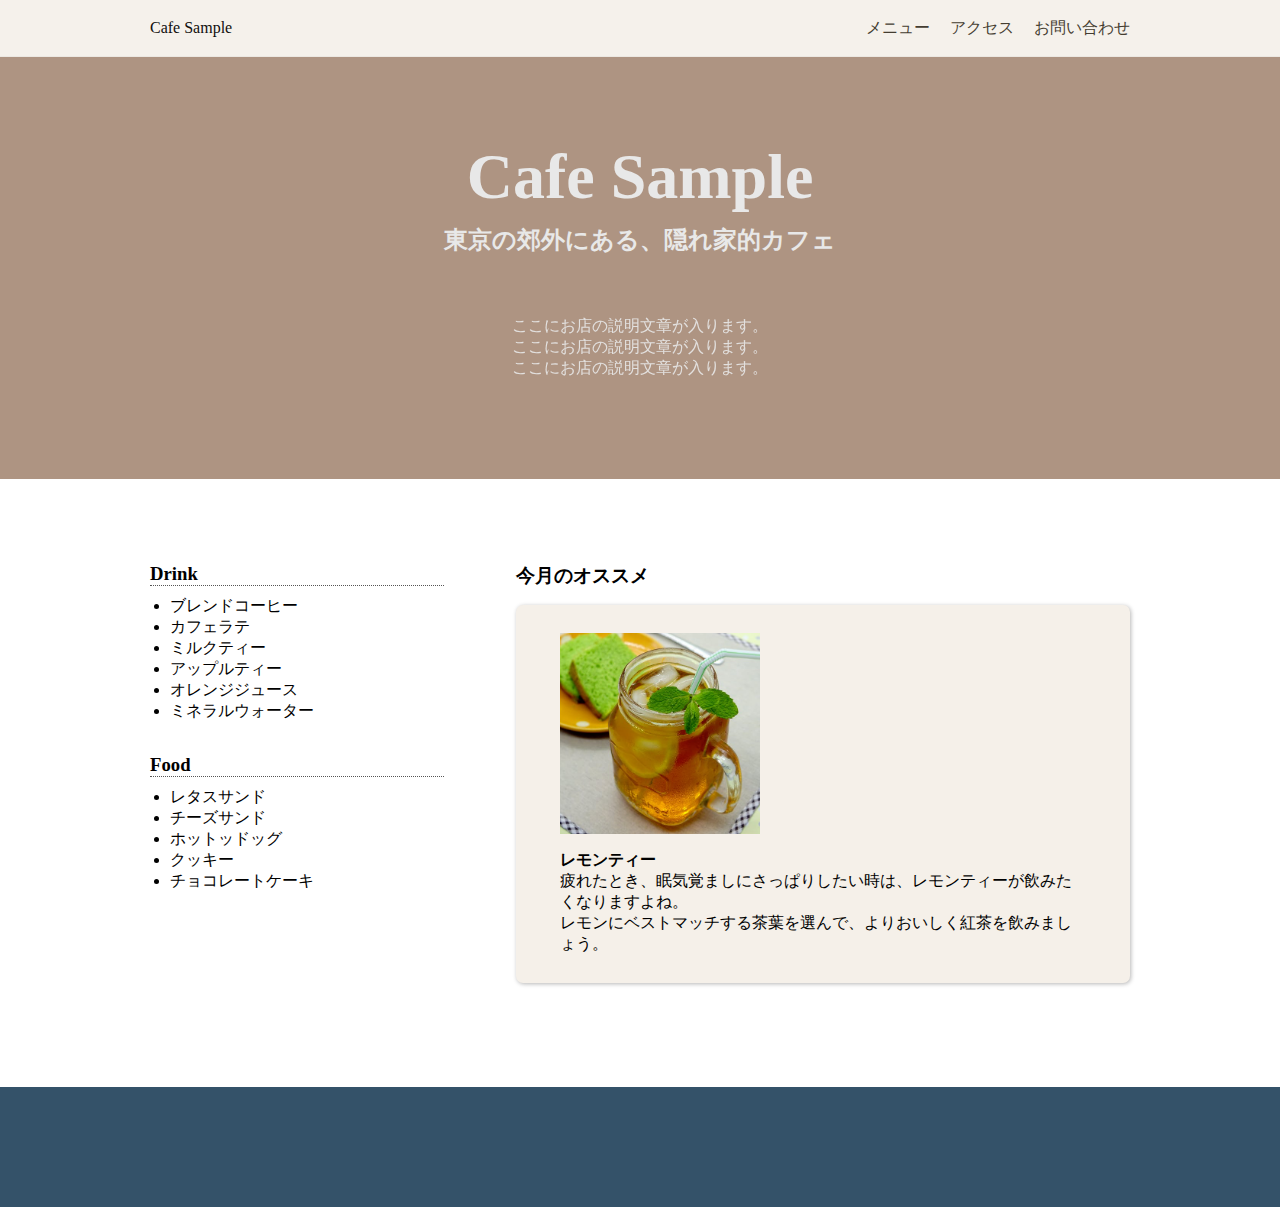
==== index.html @ b390a761 "Change file names" ====
<!DOCTYPE html>
<html>
  <head>
    <meta charset="utf-8">
    <title>Cafe Sample</title>
    <link rel="stylesheet" href="common.css">
    <link rel="stylesheet" href="main.css">
  </head>
  <body>
    <!-- ヘッダー -->
    <div class="header">
      <div class="container">
        <div class="header-left">
          <!-- TODO: 画像に変える -->
          <div class="header-logo">
            Cafe Sample
          </div>
        </div>
        <div class="header-right">
          <a href="#">メニュー</a>
          <a href="#">アクセス</a>
          <a href="#">お問い合わせ</a>
        </div>
      </div>
    </div>
    <!-- メイン部分 -->
    <div class="main">
      <div class="main-bg">
        <div class="container">
          <h1 class="main-title">Cafe Sample</h1>
          <h2 class="main-subtitle">東京の郊外にある、隠れ家的カフェ</h2>
          <p class="main-text">
            ここにお店の説明文章が入ります。
            <br>
            ここにお店の説明文章が入ります。
            <br>
            ここにお店の説明文章が入ります。
          </p>
        </div>
      </div>
    </div>
    <!-- メニュー一覧 -->
    <div class="menus">
      <div class="container">
        <div class="menus-left">
          <h3>Drink</h3>
          <ul>
            <li>ブレンドコーヒー</li>
            <li>カフェラテ</li>
            <li>ミルクティー</li>
            <li>アップルティー</li>
            <li>オレンジジュース</li>
            <li>ミネラルウォーター</li>
          </ul>
          <h3>Food</h3>
          <ul>
            <li>レタスサンド</li>
            <li>チーズサンド</li>
            <li>ホットッドッグ</li>
            <li>クッキー</li>
            <li>チョコレートケーキ</li>
          </ul>
        </div>
        <div class="menus-right">
          <h3>今月のオススメ</h3>
          <div class="menu-card">
            <img class="menu-card-image" src="images/lemon-tea.png">
            <div class="menu-card-text">
              <h4>レモンティー</h4>
              <!-- TODO: 文章変える -->
              <p>
                疲れたとき、眠気覚ましにさっぱりしたい時は、レモンティーが飲みたくなりますよね。
                <br>
                レモンにベストマッチする茶葉を選んで、よりおいしく紅茶を飲みましょう。
              </p>
            </div>
          </div>
        </div>
      </div>
    </div>
    <!-- フッター -->
    <div class="footer">
    </div>
  </body>
</html>
---- common.css ----
/* ---------- 共通のスタイル ---------- */
* {
  margin: 0;
  padding: 0;
}

/* TODO: 最適化 */
.container {
  margin: 0 auto;
  max-width: 980px;
  padding: 0 30px;
}

/* ---------- header ---------- */
.header {
  height: 56px;
  width: 100%;
  line-height: 56px;
  border-bottom: 1px solid #f3f1ed;
  position: fixed;
  background-color: #fdfbf7;
  opacity: 0.9;
}

.header-left {
  float: left;
}

.header-right {
  float: right;
}

.header-right a {
  color: #393429;
  text-decoration: none;
  margin-left: 16px;
}

/* ---------- footer ---------- */
.footer {
  height: 120px;
  background-color: #345269;
}
---- main.css ----
/* ---------- main ---------- */
.main {
  text-align: center;
  background-image: url("images/cafe2-2.png");
  background-size: cover;
  color: #e8e8e8;
}

/* TODO: remove */
.main-bg {
  padding: 140px 0 100px;
  background-color: rgba(107, 61, 28, 0.55);
}

.main-title {
  margin-bottom: 10px;
  font-size: 64px;
}

.main-subtitle {
  margin-bottom: 60px;
}

.main-text {
  opacity: 0.9;
}

/* ---------- menus ---------- */
.menus {
  padding: 84px 0;
  height: 440px;
}

.menus-left {
  float: left;
  width: 30%;
}

.menus-left h3 {
  margin-bottom: 10px;
  border-bottom: 1px dotted #555;
}

.menus-left ul {
  padding-left: 20px;
  margin-bottom: 32px;
}

.menus-right {
  float: left;
  width: 70%;
}

.menus-right h3 {
  margin-left: 72px;
  margin-bottom: 16px;
}

.menu-card {
  margin-left: 72px;
  box-shadow: 1px 1px 4px #b7b7b7;
  border-radius: 7px;
  padding: 28px 44px;
  background-color: #f5f0e9;
}

.menu-card-image {
  width: 200px;
  margin-bottom: 12px;
}

.menu-card-text {
}
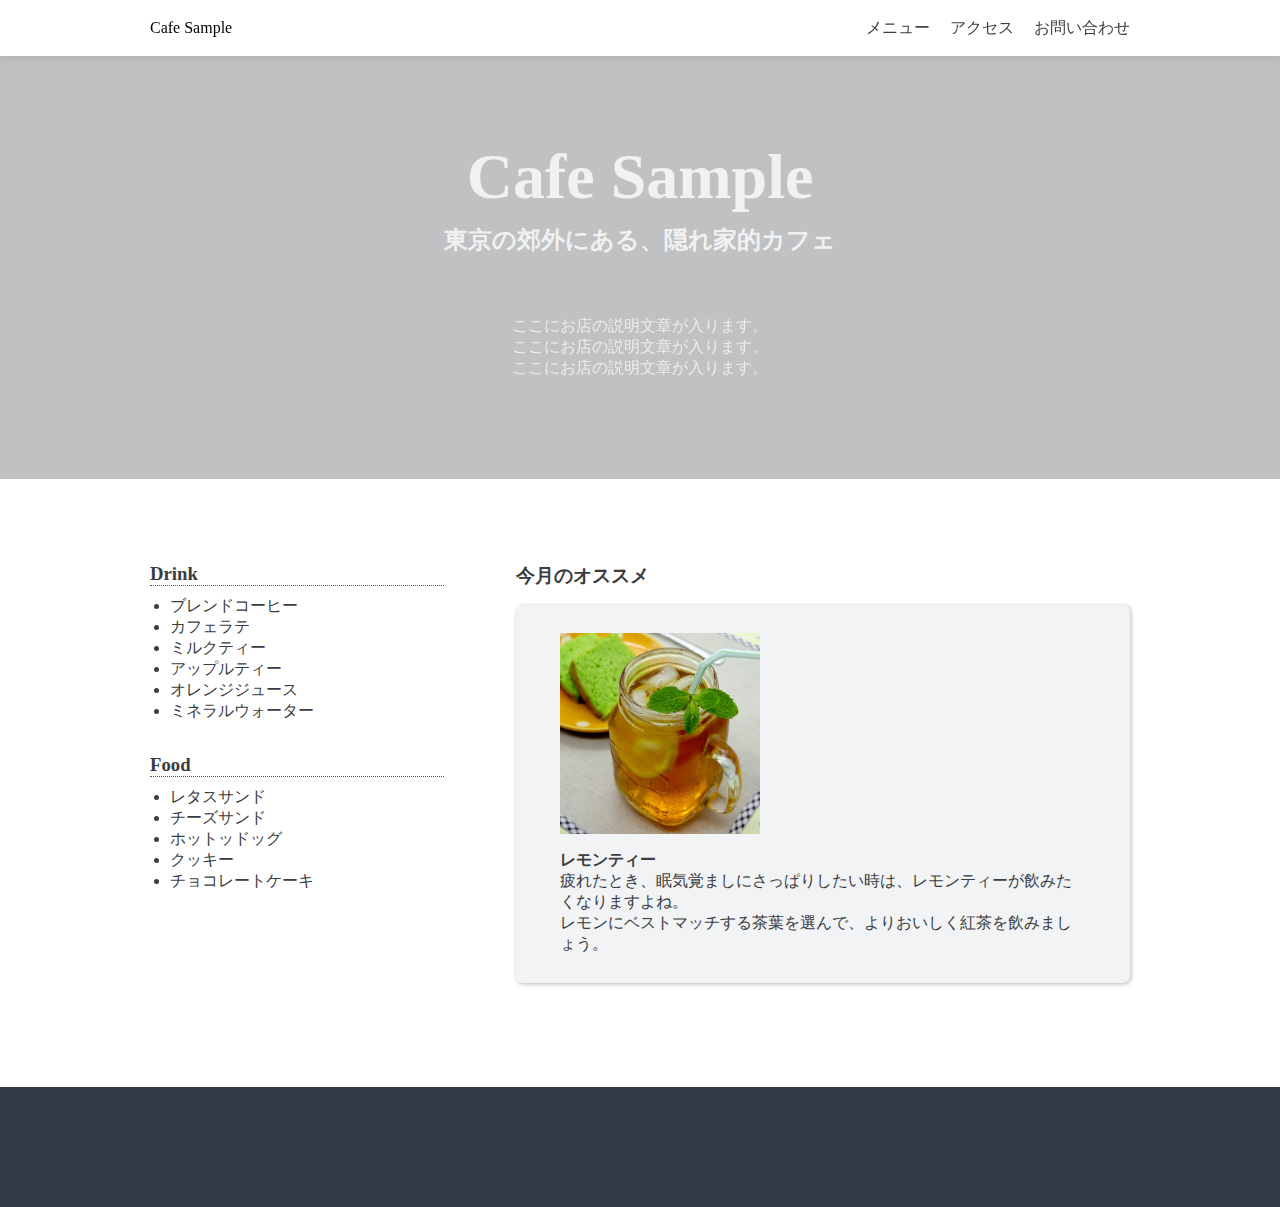
==== commit 0660ee5a: "メインページのスタイル修正" ====
--- a/index.html
+++ b/index.html
@@ -17,9 +17,9 @@
           </div>
         </div>
         <div class="header-right">
-          <a href="#">メニュー</a>
+          <a href="index.html">メニュー</a>
           <a href="#">アクセス</a>
-          <a href="#">お問い合わせ</a>
+          <a href="contact.html">お問い合わせ</a>
         </div>
       </div>
     </div>
--- a/common.css
+++ b/common.css
@@ -16,10 +16,9 @@
   height: 56px;
   width: 100%;
   line-height: 56px;
-  border-bottom: 1px solid #f3f1ed;
+  box-shadow: 0 0 10px rgba(0, 0, 0, 0.12);
   position: fixed;
-  background-color: #fdfbf7;
-  opacity: 0.9;
+  background-color: #fff;
 }
 
 .header-left {
@@ -31,7 +30,7 @@
 }
 
 .header-right a {
-  color: #393429;
+  color: #3a3c40;
   text-decoration: none;
   margin-left: 16px;
 }
@@ -39,5 +38,5 @@
 /* ---------- footer ---------- */
 .footer {
   height: 120px;
-  background-color: #345269;
+  background-color: #2f3a44;
 }
--- a/main.css
+++ b/main.css
@@ -3,13 +3,13 @@
   text-align: center;
   background-image: url("images/cafe2-2.png");
   background-size: cover;
-  color: #e8e8e8;
+  color: #f1f1f1;
 }
 
 /* TODO: remove */
 .main-bg {
   padding: 140px 0 100px;
-  background-color: rgba(107, 61, 28, 0.55);
+  background-color: rgba(116, 117, 121, 0.45);
 }
 
 .main-title {
@@ -29,6 +29,7 @@
 .menus {
   padding: 84px 0;
   height: 440px;
+  color: #3a3c40;
 }
 
 .menus-left {
@@ -61,7 +62,7 @@
   box-shadow: 1px 1px 4px #b7b7b7;
   border-radius: 7px;
   padding: 28px 44px;
-  background-color: #f5f0e9;
+  background-color: #f1f3f5;
 }
 
 .menu-card-image {
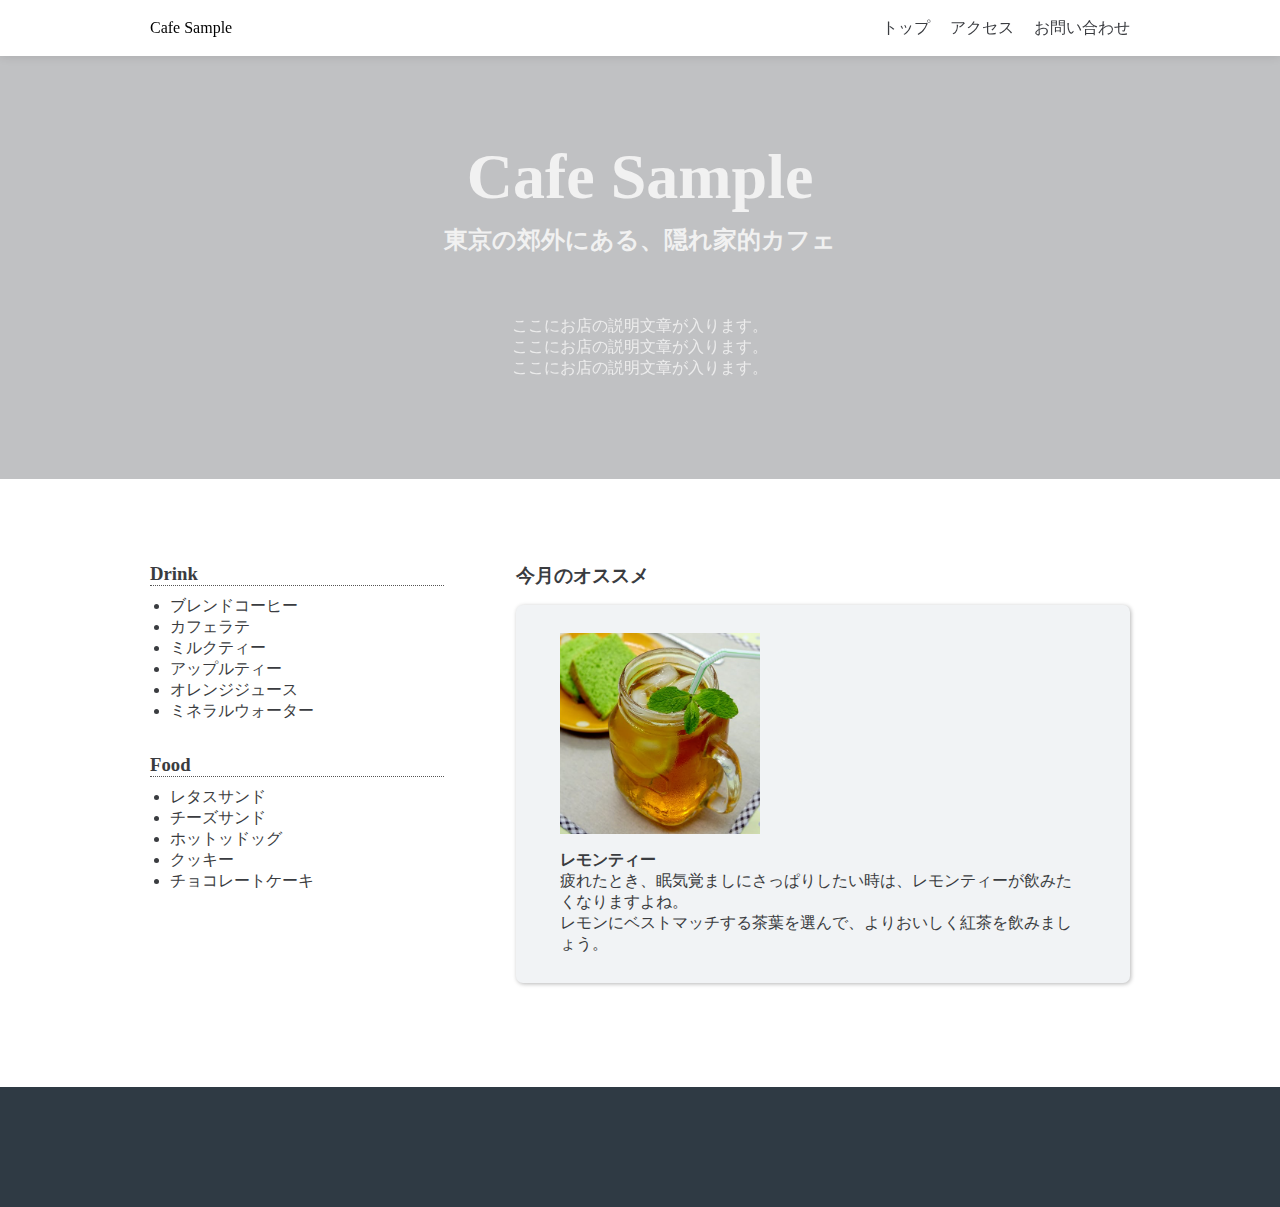
==== commit a5f69922: "アクセスページの雛形作成" ====
--- a/index.html
+++ b/index.html
@@ -3,6 +3,7 @@
   <head>
     <meta charset="utf-8">
     <title>Cafe Sample</title>
+    <link rel="shortcut icon" href="images/favicon.ico" >
     <link rel="stylesheet" href="common.css">
     <link rel="stylesheet" href="main.css">
   </head>
@@ -17,8 +18,8 @@
           </div>
         </div>
         <div class="header-right">
-          <a href="index.html">メニュー</a>
-          <a href="#">アクセス</a>
+          <a href="index.html">トップ</a>
+          <a href="access.html">アクセス</a>
           <a href="contact.html">お問い合わせ</a>
         </div>
       </div>
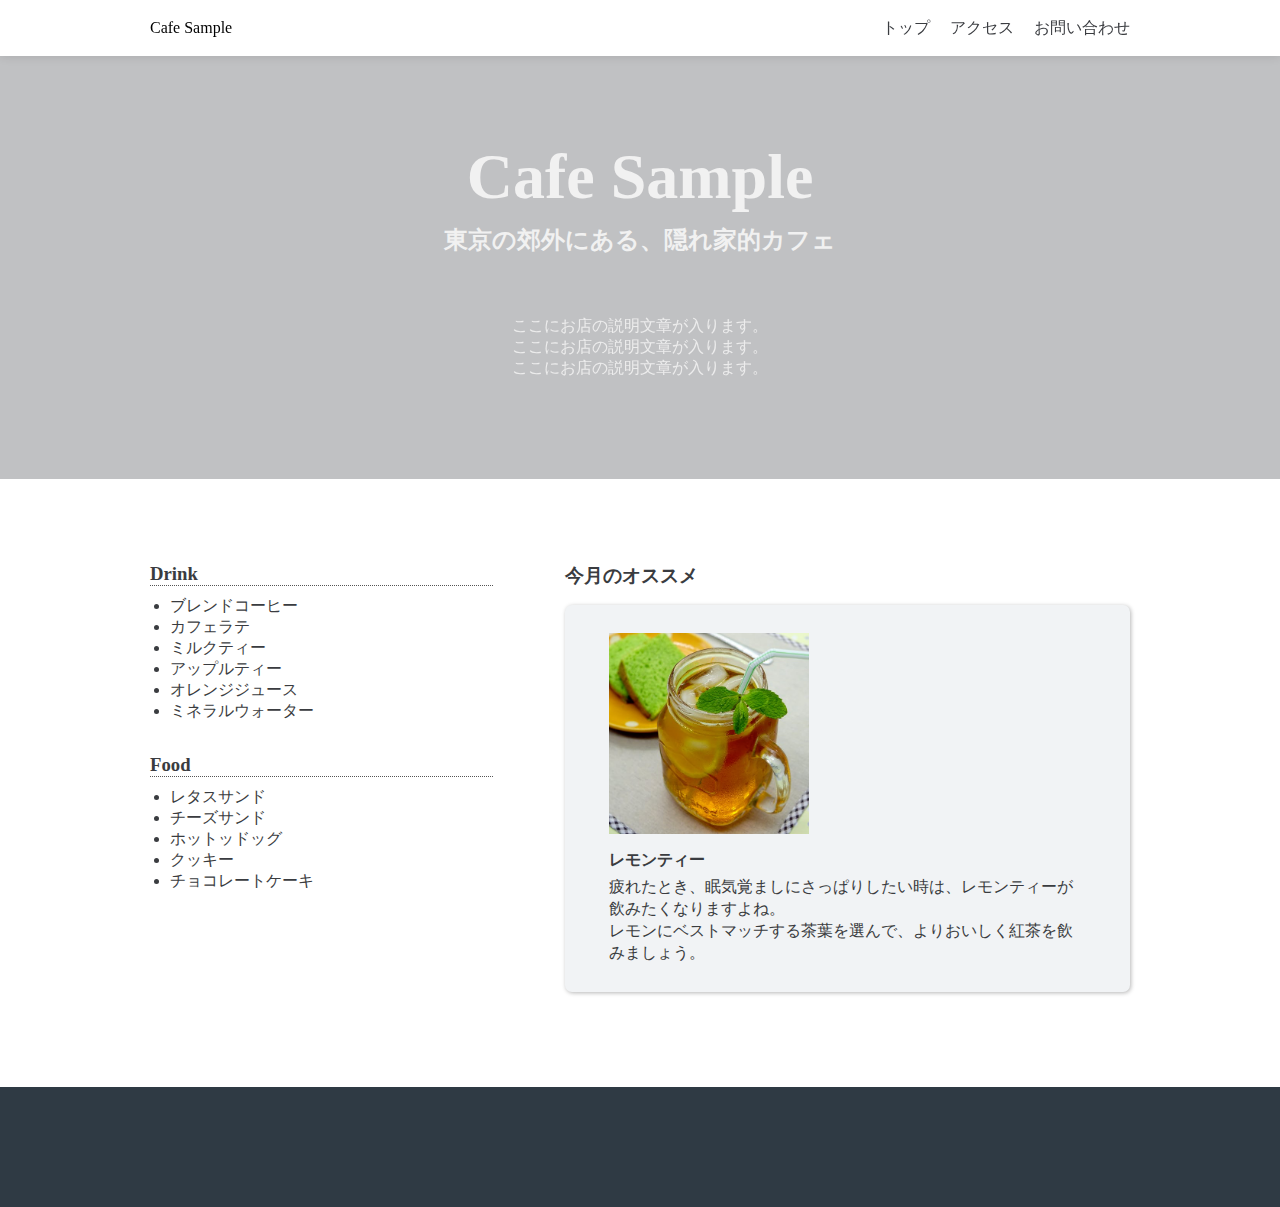
==== commit 4e467772: "index.htmlのデザイン再調整" ====
--- a/index.html
+++ b/index.html
@@ -66,14 +66,13 @@
           <h3>今月のオススメ</h3>
           <div class="menu-card">
             <img class="menu-card-image" src="images/lemon-tea.png">
-            <div class="menu-card-text">
-              <h4>レモンティー</h4>
-              <!-- TODO: 文章変える -->
-              <p>
-                疲れたとき、眠気覚ましにさっぱりしたい時は、レモンティーが飲みたくなりますよね。
-                <br>
-                レモンにベストマッチする茶葉を選んで、よりおいしく紅茶を飲みましょう。
-              </p>
+            <h4 class="menu-card-title">レモンティー</h4>
+            <!-- TODO: 文章変える -->
+            <p class="menu-card-text">
+              疲れたとき、眠気覚ましにさっぱりしたい時は、レモンティーが飲みたくなりますよね。
+              <br>
+              レモンにベストマッチする茶葉を選んで、よりおいしく紅茶を飲みましょう。
+            </p>
             </div>
           </div>
         </div>
--- a/main.css
+++ b/main.css
@@ -34,7 +34,7 @@
 
 .menus-left {
   float: left;
-  width: 30%;
+  width: 35%;
 }
 
 .menus-left h3 {
@@ -49,7 +49,7 @@
 
 .menus-right {
   float: left;
-  width: 70%;
+  width: 65%;
 }
 
 .menus-right h3 {
@@ -70,5 +70,11 @@
   margin-bottom: 12px;
 }
 
+.menu-card-title {
+  margin-bottom: 5px;
+}
+
 .menu-card-text {
+  font-size: 16px;
+  line-height: 22px;
 }
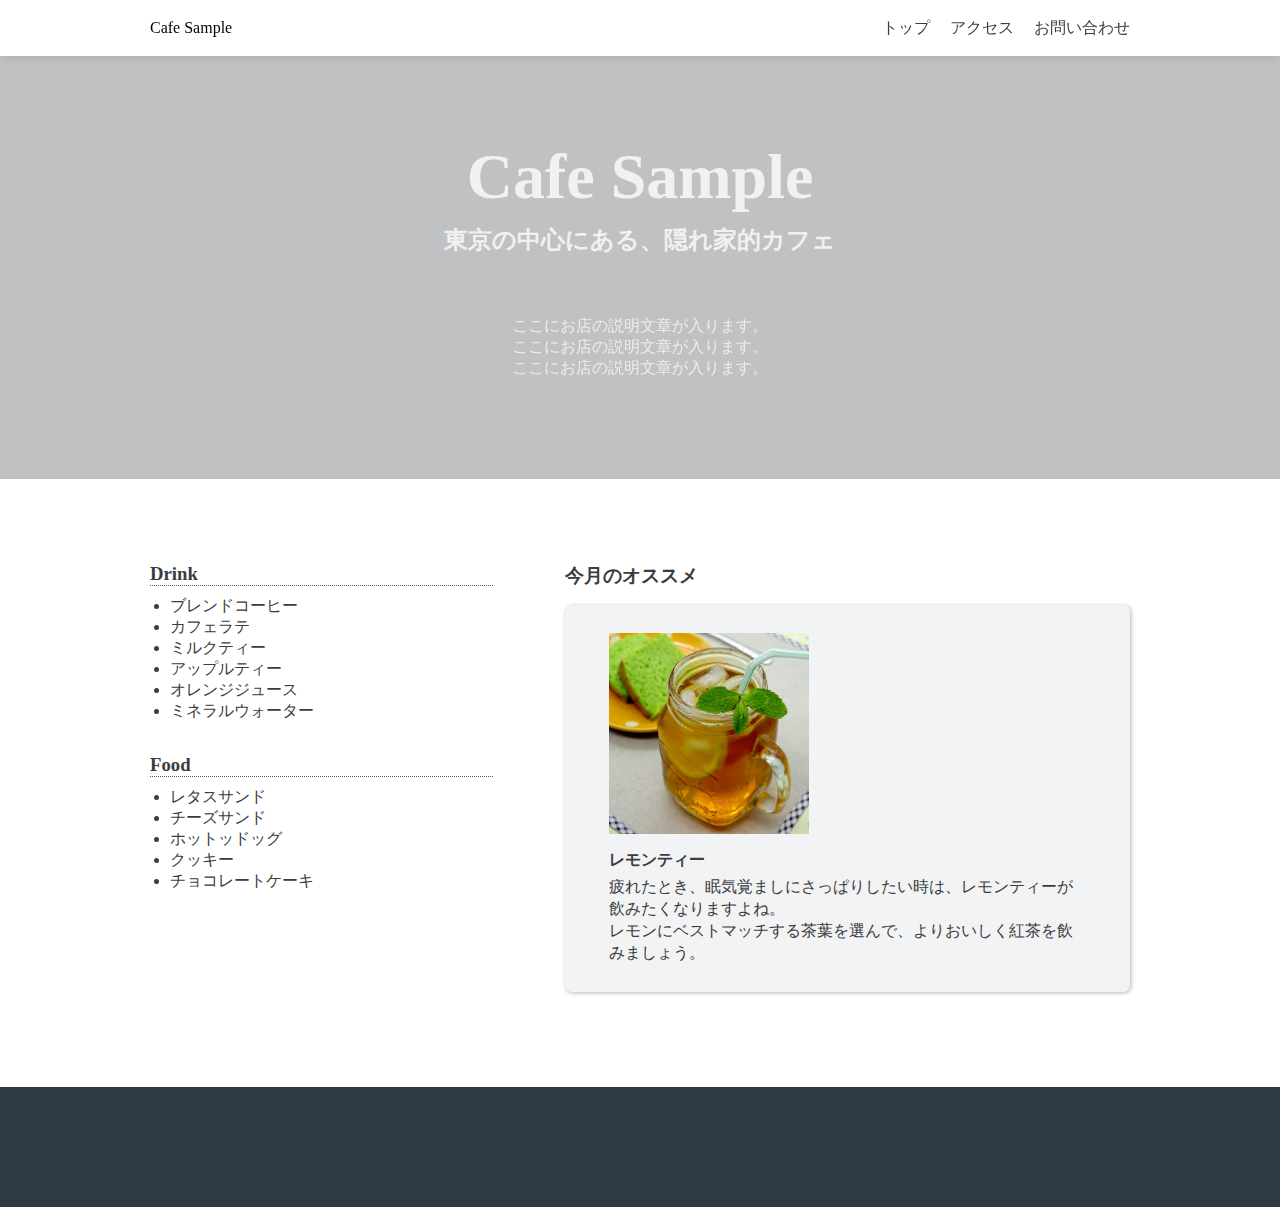
==== commit 22dc5f8f: "アクセスページの作成" ====
--- a/index.html
+++ b/index.html
@@ -29,7 +29,7 @@
       <div class="main-bg">
         <div class="container">
           <h1 class="main-title">Cafe Sample</h1>
-          <h2 class="main-subtitle">東京の郊外にある、隠れ家的カフェ</h2>
+          <h2 class="main-subtitle">東京の中心にある、隠れ家的カフェ</h2>
           <p class="main-text">
             ここにお店の説明文章が入ります。
             <br>
--- a/main.css
+++ b/main.css
@@ -1,7 +1,7 @@
 /* ---------- main ---------- */
 .main {
   text-align: center;
-  background-image: url("images/cafe2-2.png");
+  background-image: url("images/cafe.png");
   background-size: cover;
   color: #f1f1f1;
 }
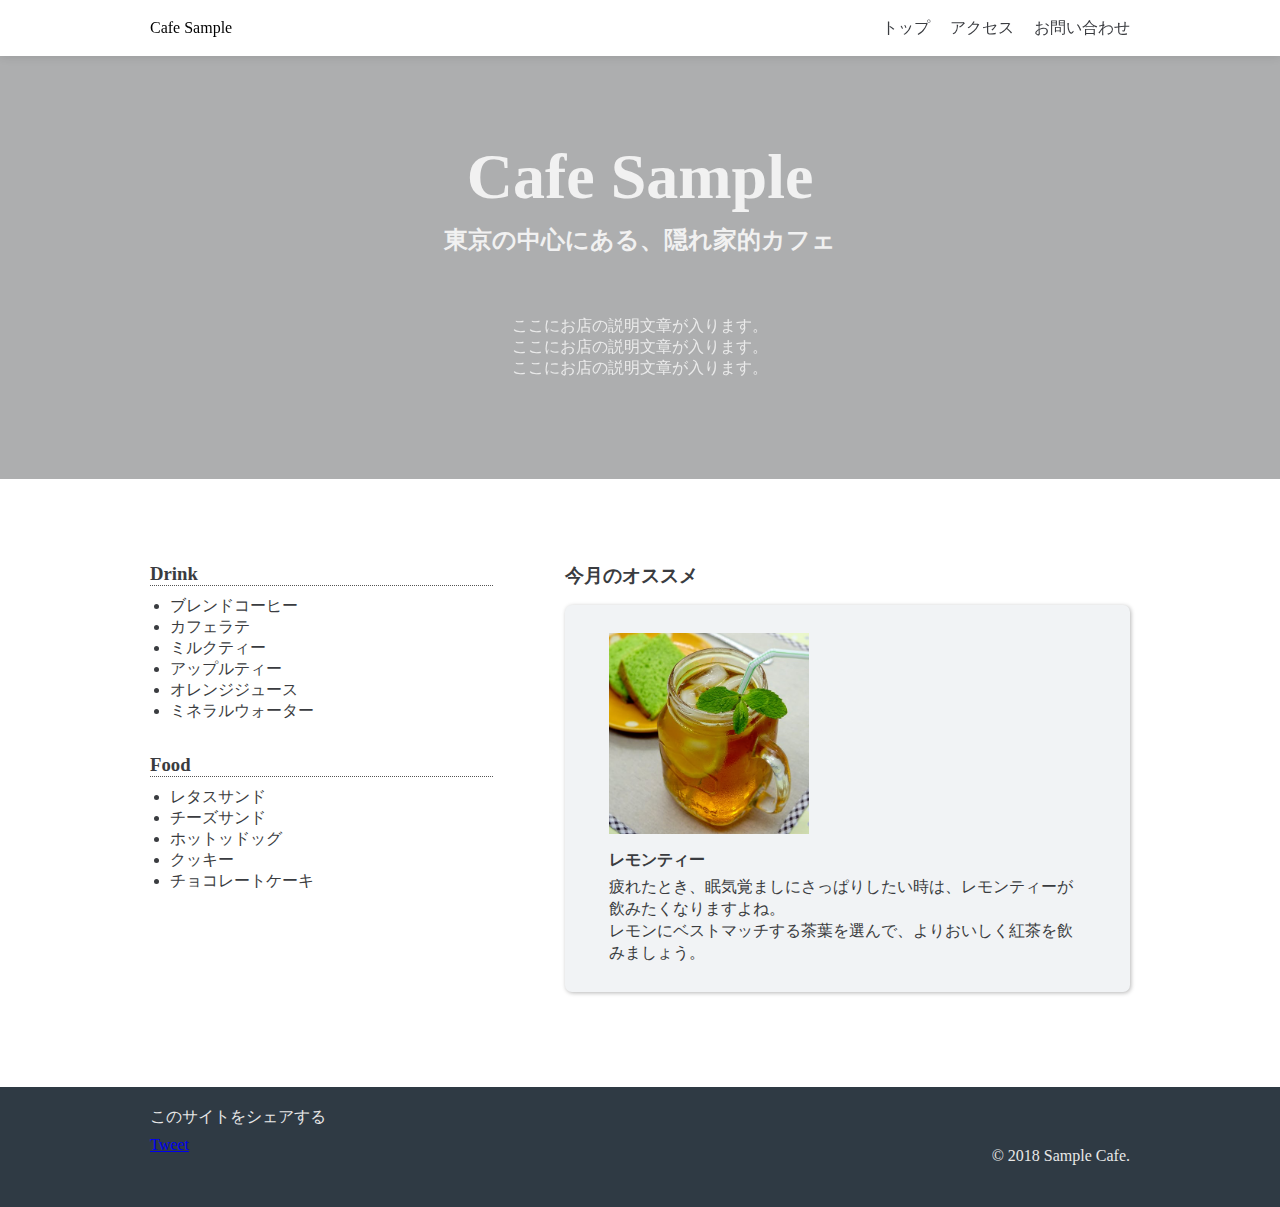
==== commit dcfbd5f9: "Footerの最適化" ====
--- a/index.html
+++ b/index.html
@@ -80,6 +80,15 @@
     </div>
     <!-- フッター -->
     <div class="footer">
+      <div class="container">
+        <div class="footer-left">
+          <p>このサイトをシェアする</p>
+          <a href="https://twitter.com/share?ref_src=twsrc%5Etfw" class="twitter-share-button" data-show-count="false">Tweet</a><script async src="https://platform.twitter.com/widgets.js" charset="utf-8"></script>
+        </div>
+        <div class="footer-right">
+          &copy; 2018 Sample Cafe.
+        </div>
+      </div>
     </div>
   </body>
 </html>
--- a/common.css
+++ b/common.css
@@ -39,4 +39,19 @@
 .footer {
   height: 120px;
   background-color: #2f3a44;
+  color: #e8e8e8;
 }
+
+.footer-left {
+  float: left;
+  margin: 20px 0;
+}
+
+.footer-left p {
+  margin-bottom: 8px;
+}
+
+.footer-right {
+  float: right;
+  padding-top: 60px;
+}
--- a/main.css
+++ b/main.css
@@ -9,7 +9,7 @@
 /* TODO: remove */
 .main-bg {
   padding: 140px 0 100px;
-  background-color: rgba(116, 117, 121, 0.45);
+  background-color: rgba(74, 75, 78, 0.45);
 }
 
 .main-title {
